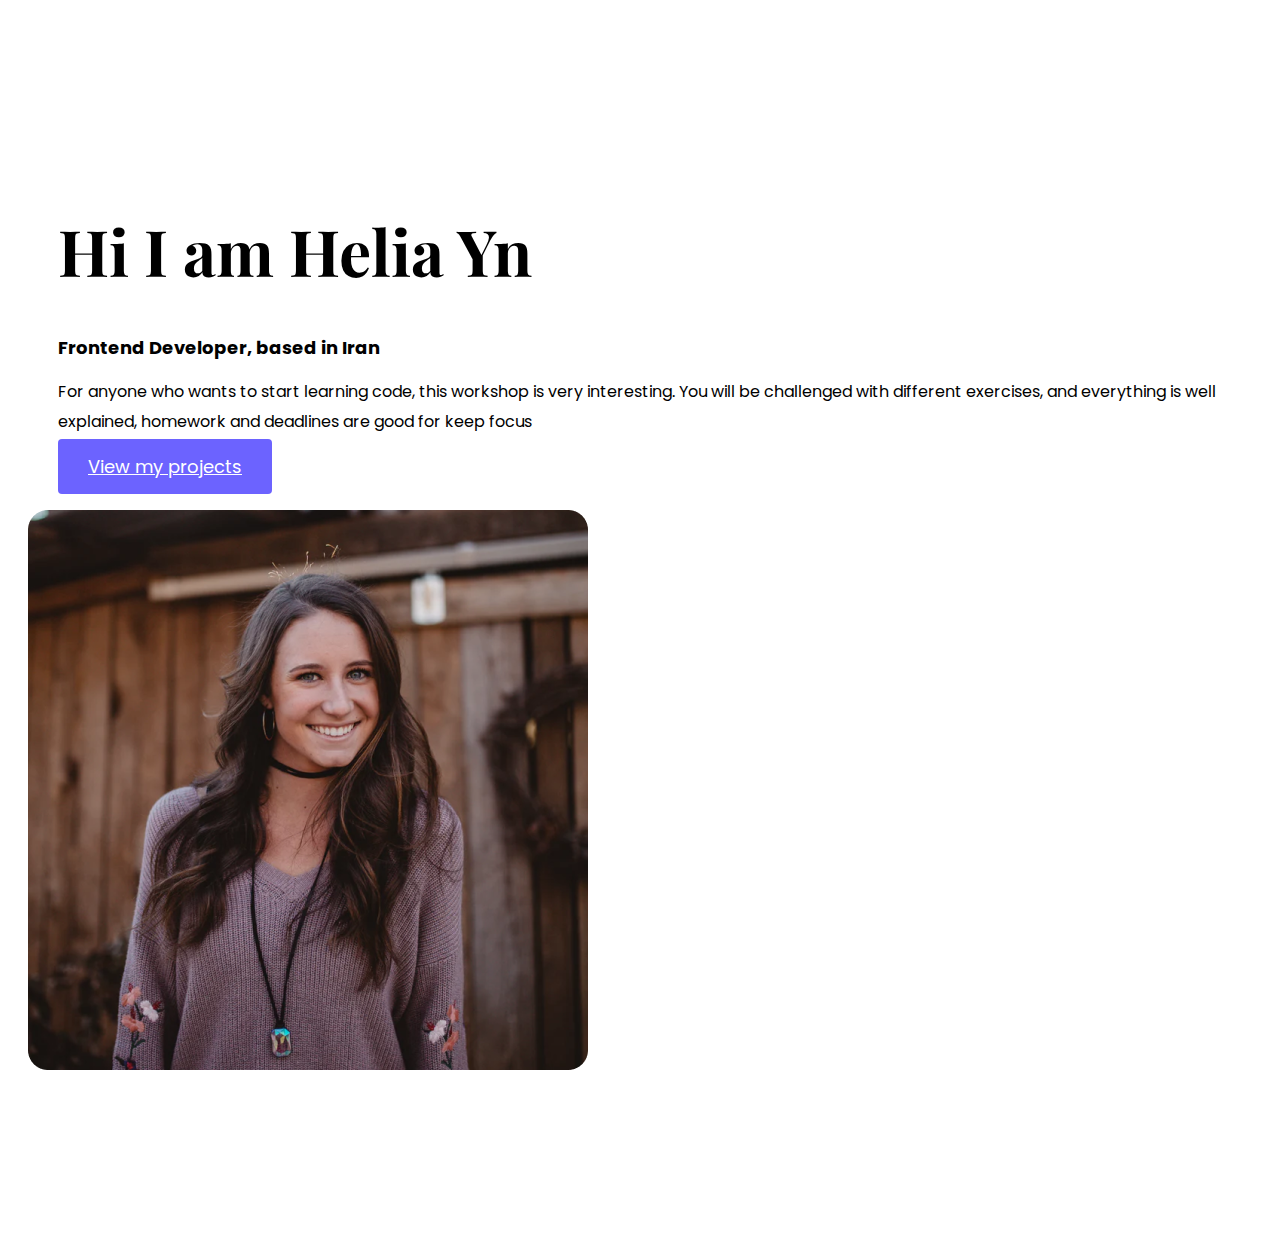
==== about.html @ fa98ce7e "about page" ====
<!DOCTYPE html>
<html lang="en">
  <head>
    <meta charset="UTF-8" />
    <meta name="viewport" content="width=device-width, initial-scale=1.0" />
    <title>Document</title>

    <link
      href="https://cdn.jsdelivr.net/npm/bootstrap@5.3.5/dist/css/bootstrap.min.css"
      rel="stylesheet"
      integrity="sha384-SgOJa3DmI69IUzQ2PVdRZhwQ+dy64/BUtbMJw1MZ8t5HZApcHrRKUc4W0kG879m7"
      crossorigin="anonymous"
    />

    <link rel="preconnect" href="https://fonts.googleapis.com" />
    <link rel="preconnect" href="https://fonts.gstatic.com" crossorigin />
    <link
      href="https://fonts.googleapis.com/css2?family=Geist:wght@100..900&family=Poppins:ital,wght@0,100;0,200;0,300;0,400;0,500;0,600;0,700;0,800;0,900;1,100;1,200;1,300;1,400;1,500;1,600;1,700;1,800;1,900&family=Roboto:ital,wght@0,100..900;1,100..900&family=Sour+Gummy:ital,wght@0,100..900;1,100..900&display=swap"
      rel="stylesheet"
    />
    <link rel="preconnect" href="https://fonts.googleapis.com" />
    <link rel="preconnect" href="https://fonts.gstatic.com" crossorigin />
    <link
      href="https://fonts.googleapis.com/css2?family=Geist:wght@100..900&family=Playfair+Display:ital,wght@0,400..900;1,400..900&family=Poppins:ital,wght@0,100;0,200;0,300;0,400;0,500;0,600;0,700;0,800;0,900;1,100;1,200;1,300;1,400;1,500;1,600;1,700;1,800;1,900&family=Roboto:ital,wght@0,100..900;1,100..900&family=Sour+Gummy:ital,wght@0,100..900;1,100..900&display=swap"
      rel="stylesheet"
    />
    <link
      rel="stylesheet"
      href="https://cdnjs.cloudflare.com/ajax/libs/font-awesome/6.7.2/css/all.min.css"
      integrity="sha512-Evv84Mr4kqVGRNSgIGL/F/aIDqQb7xQ2vcrdIwxfjThSH8CSR7PBEakCr51Ck+w+/U6swU2Im1vVX0SVk9ABhg=="
      crossorigin="anonymous"
      referrerpolicy="no-referrer"
    />
    <link rel="stylesheet" href="styles/portfolio.css" />
    <script
      src="https://cdn.jsdelivr.net/npm/bootstrap@5.3.5/dist/js/bootstrap.bundle.min.js"
      integrity="sha384-k6d4wzSIapyDyv1kpU366/PK5hCdSbCRGRCMv+eplOQJWyd1fbcAu9OCUj5zNLiq"
      crossorigin="anonymous"
    ></script>
  </head>
  <body>
    <div class="about-hero container">
      <div class="row">
        <div class="col-lg-6">
          <div class="about-content">
            <h1 class="mb-4">Hi I am Helia Yn</h1>
            <h2 class="mb-4">Frontend Developer, based in Iran</h2>
            <p class="mb-5">
              For anyone who wants to start learning code, this workshop is very
              interesting. You will be challenged with different exercises, and
              everything is well explained, homework and deadlines are good for
              keep focus
            </p>
            <a href="#" class="btn btn-branding">View my projects</a>
          </div>
        </div>
        <div class="col-lg-6">
          <img src="images/about.png" alt="" class="img-fluid" />
        </div>
      </div>
    </div>
  </body>
</html>
---- styles/portfolio.css ----
:root {
  --branding-color: #6c63ff;
  --heading-font-family: "Playfair Display", serif;
  --default-font-family: "Poppins", sans-serif;
  --secondary-color: #f9f7fe;
}
h1,
h2,
h3,
h4,
h5,
h6 {
  font-family: var(--heading-font-family);
  font-weight: bold;
}
body {
  font-family: var(--default-font-family);
}

h1 {
  font-size: 96px;
  line-height: 1.5;
}
h2 {
  font-size: 64px;
}
p {
  font-weight: normal;
  font-size: 16px;
  line-height: 30px;
}

.hero {
  background: var(--secondary-color);
  text-align: center;
  padding: 160px 20px;
}

.hero p {
  font-size: 30px;
  font-weight: bold;
  color: #272142;
  margin: 0;
}

.hero h2 {
  font-family: var(--heading-font-family);
  font-weight: normal;
  font-size: 24px;
  line-height: 2;
}
.about-hero {
  padding: 160px 20px;
}
.about-hero h1 {
  font-size: 64px;
  line-height: 80px;
}
.about-hero h2 {
  font-size: 18px;
  font-family: var(--default-font-family);
}
.about-content {
  margin: 30px;
}
.btn-branding {
  background-color: var(--branding-color);
  border-radius: 4px;
  color: white;
  font-size: 18px;
  line-height: 27px;
  padding: 15px 30px;
}
.btn-branding-outline {
  color: var(--branding-color);
  border: 1px solid var(--branding-color);
  border-radius: 4px;
  font-size: 18px;
  line-height: 27px;
  padding: 15px 30px;
}
.project {
  padding: 120px 60px;
}

@media (max-width: 900px) {
  h1 {
    font-size: 60px;
    line-height: 56px;
  }
  h2 {
    font-size: 44px;
  }
  .hero {
    padding: 80px 20px;
  }
  .hero p {
    font-size: 20px;
  }

  .project {
    padding: 0;
    text-align: center;
  }
  .about-hero {
    text-align: center;
    padding: 0;
  }
}
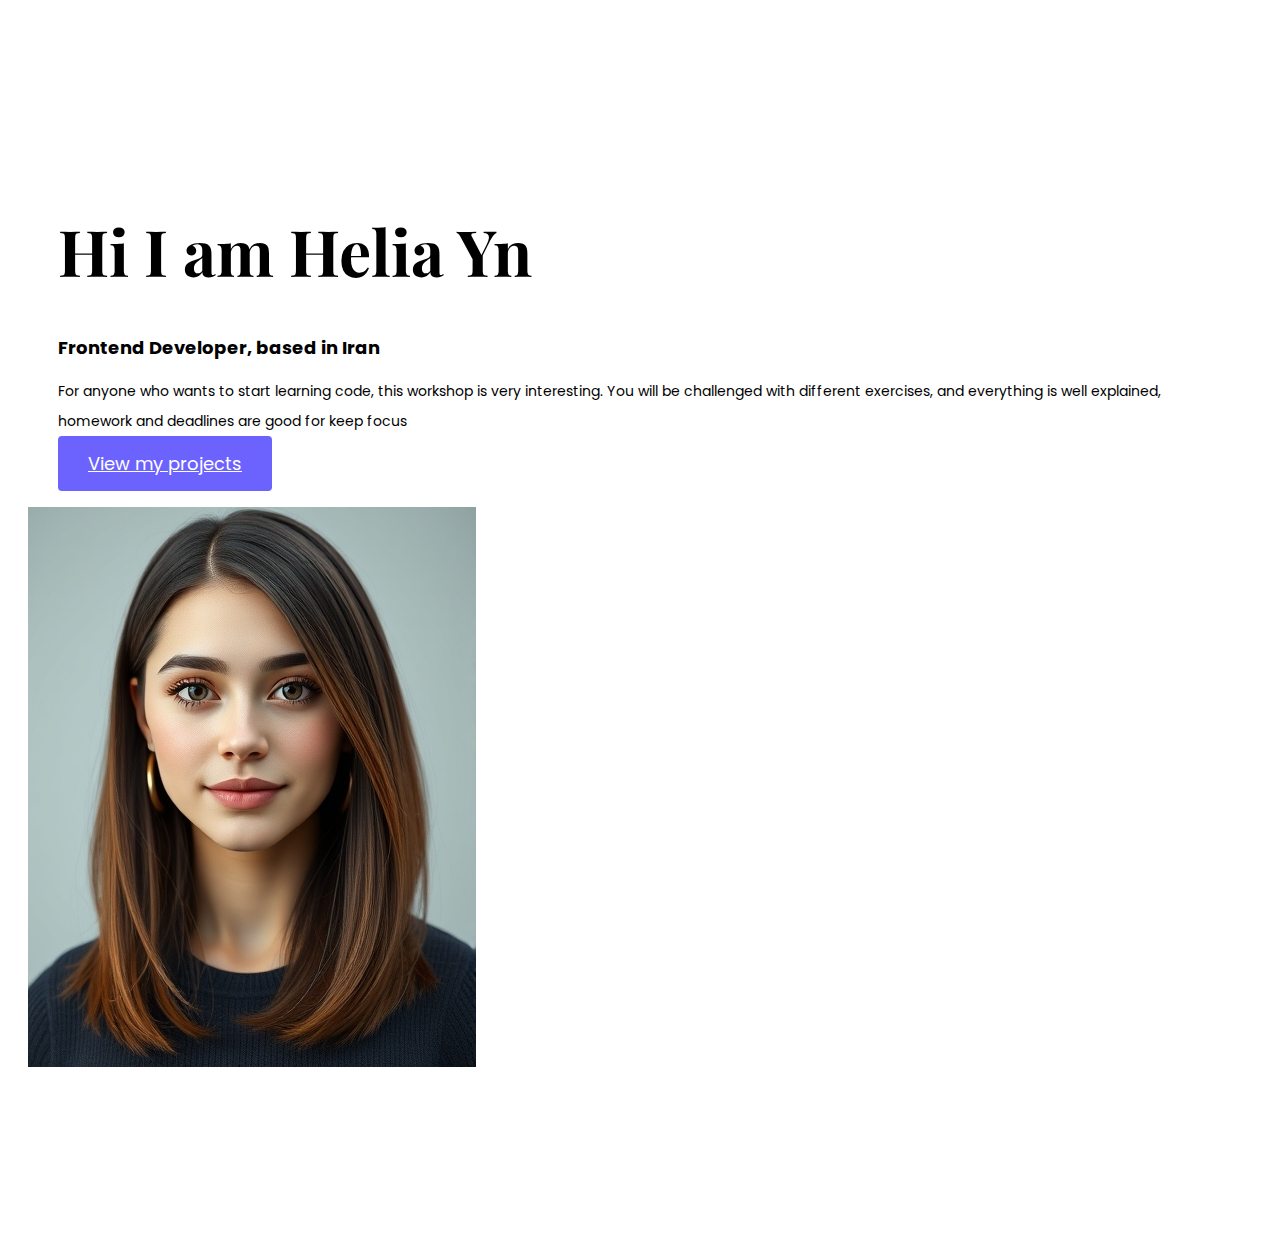
==== commit baa6e4d8: "Header" ====
--- a/about.html
+++ b/about.html
@@ -39,10 +39,10 @@
     ></script>
   </head>
   <body>
-    <div class="about-hero container">
+    <div class="hero-container container">
       <div class="row">
         <div class="col-lg-6">
-          <div class="about-content">
+          <div class="content">
             <h1 class="mb-4">Hi I am Helia Yn</h1>
             <h2 class="mb-4">Frontend Developer, based in Iran</h2>
             <p class="mb-5">
@@ -55,7 +55,7 @@
           </div>
         </div>
         <div class="col-lg-6">
-          <img src="images/about.png" alt="" class="img-fluid" />
+          <img src="images/about.jpg" alt="" class="img-fluid" />
         </div>
       </div>
     </div>
--- a/styles/portfolio.css
+++ b/styles/portfolio.css
@@ -29,7 +29,32 @@
   font-size: 16px;
   line-height: 30px;
 }
+.logo {
+  max-height: 70px;
+}
+nav {
+  padding: 10px 0;
+}
+nav ul {
+  margin: 0;
+  padding: 0;
+}
+nav li {
+  display: inline;
+  list-style: none;
+  line-height: 70px;
+  margin-left: 18px;
+}
 
+nav a {
+  text-decoration: none;
+  color: #272142;
+  transition: all 110ms ease-in-out;
+}
+nav a:hover,
+nav li.active a {
+  color: var(--branding-color);
+}
 .hero {
   background: var(--secondary-color);
   text-align: center;
@@ -49,18 +74,26 @@
   font-size: 24px;
   line-height: 2;
 }
-.about-hero {
+.hero-container {
   padding: 160px 20px;
 }
-.about-hero h1 {
+.content h1 {
   font-size: 64px;
   line-height: 80px;
 }
-.about-hero h2 {
+.content h2 {
   font-size: 18px;
   font-family: var(--default-font-family);
 }
-.about-content {
+.content h3 {
+  font-size: 24px;
+  line-height: 1.5;
+  font-family: var(--default-font-family);
+}
+.content p {
+  font-size: 14px;
+}
+.content {
   margin: 30px;
 }
 .btn-branding {
@@ -102,8 +135,17 @@
     padding: 0;
     text-align: center;
   }
-  .about-hero {
+  .hero-container {
     text-align: center;
     padding: 0;
   }
+  .logo {
+    max-height: 40px;
+  }
+  nav a {
+    font-size: 14px;
+  }
+  nav li {
+    line-height: 40px;
+  }
 }
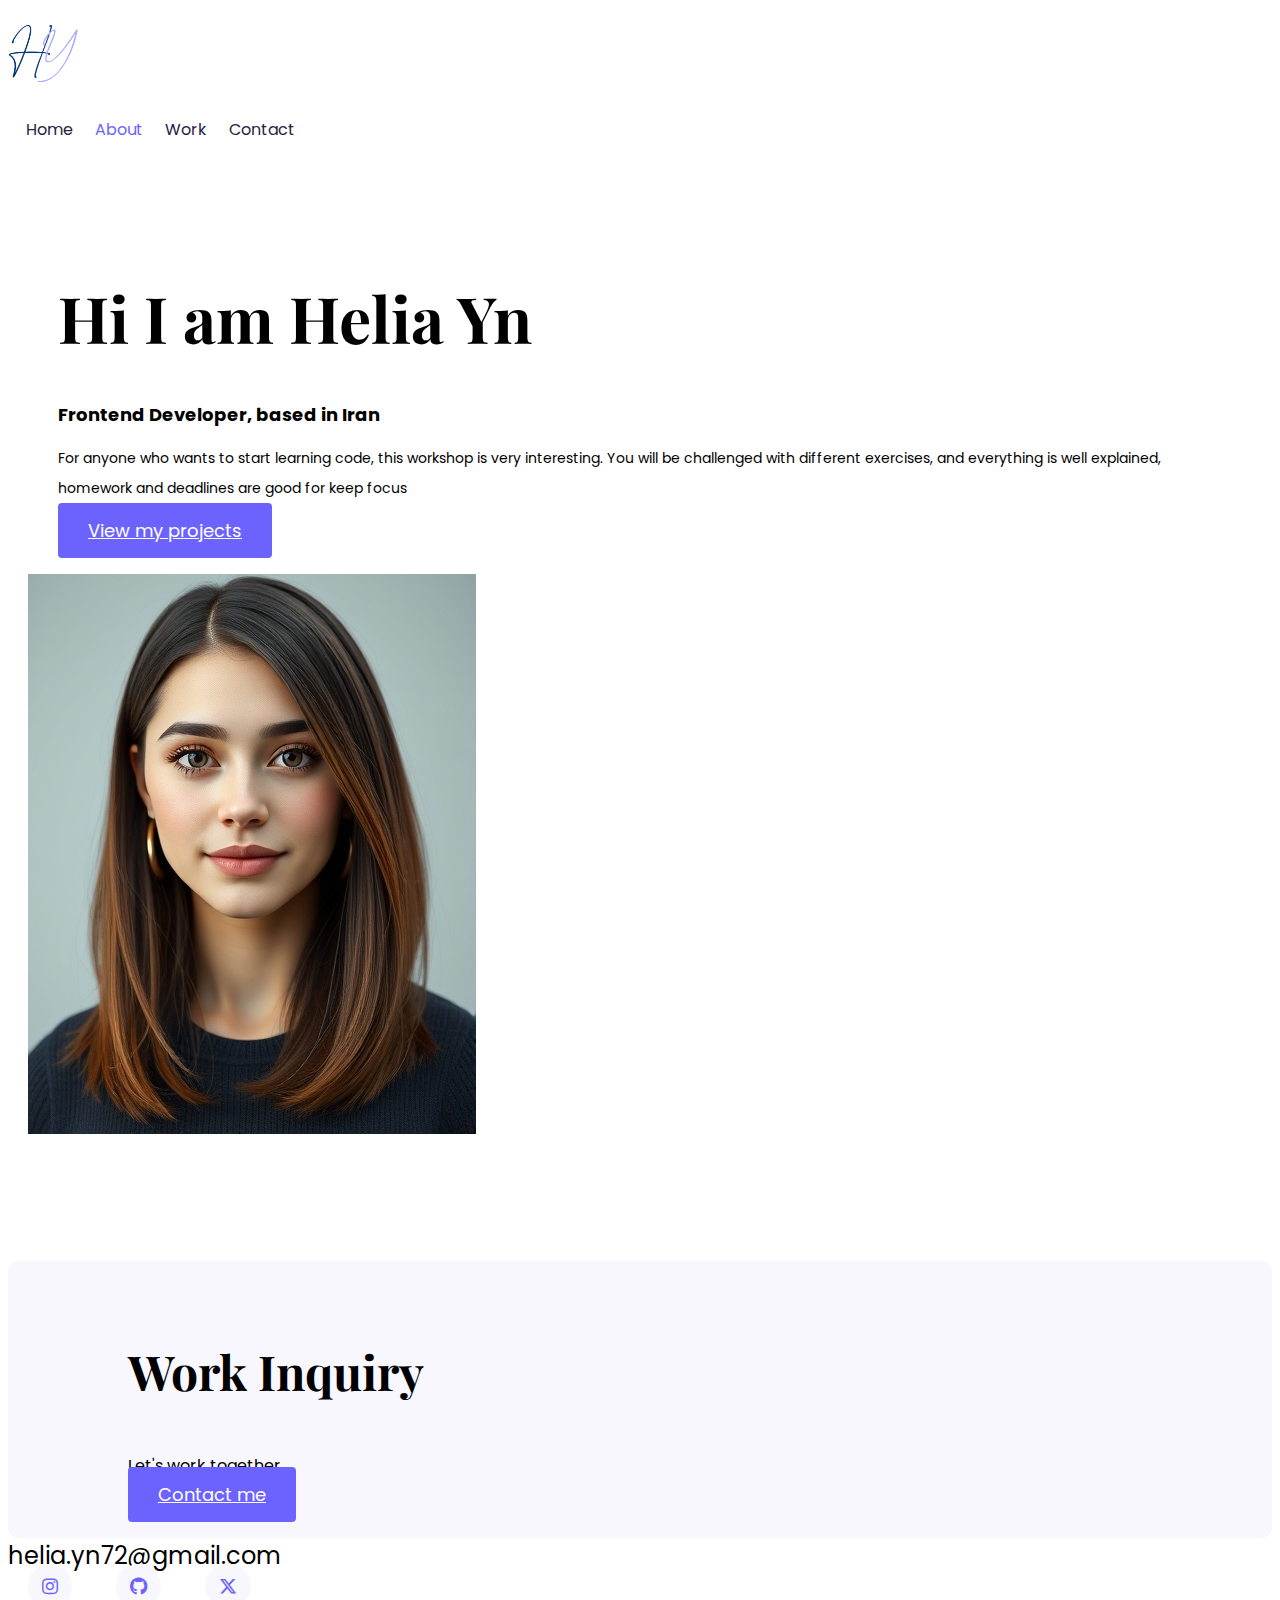
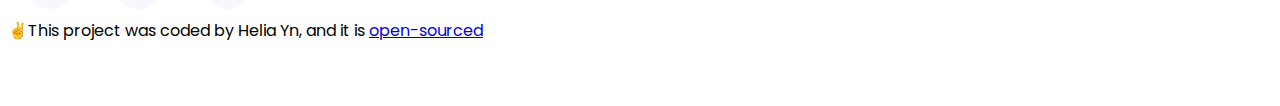
==== commit daed408b: "SEO" ====
--- a/about.html
+++ b/about.html
@@ -3,8 +3,12 @@
   <head>
     <meta charset="UTF-8" />
     <meta name="viewport" content="width=device-width, initial-scale=1.0" />
-    <title>Document</title>
+    <meta
+      name="description"
+      content="About Helia, Helia is a passionate front-end developer specializing in modern, responsive websites using HTML, CSS, JavaScript, and React. Explore her portfolio of creative, user-friendly web projects."
+    />
 
+    <title>About Helia- Helia Yn</title>
     <link
       href="https://cdn.jsdelivr.net/npm/bootstrap@5.3.5/dist/css/bootstrap.min.css"
       rel="stylesheet"
@@ -39,6 +43,28 @@
     ></script>
   </head>
   <body>
+    <div class="container">
+      <nav class="d-flex justify-content-between">
+        <a href="/" title="Homepage">
+          <img src="images/HYn.png" alt="Helia Logo" class="logo" />
+        </a>
+
+        <ul>
+          <li>
+            <a href="/" title="Homepage">Home</a>
+          </li>
+          <li class="active">
+            <a href="/about.html" title="About Helia">About</a>
+          </li>
+          <li>
+            <a href="/work.html" title="Helia's Work">Work</a>
+          </li>
+          <li>
+            <a href="/contact.html" title="Contact Helia">Contact</a>
+          </li>
+        </ul>
+      </nav>
+    </div>
     <div class="hero-container container">
       <div class="row">
         <div class="col-lg-6">
@@ -51,13 +77,66 @@
               everything is well explained, homework and deadlines are good for
               keep focus
             </p>
-            <a href="#" class="btn btn-branding">View my projects</a>
+            <a href="/work.html" class="btn btn-branding">View my projects</a>
           </div>
         </div>
         <div class="col-lg-6">
-          <img src="images/about.jpg" alt="" class="img-fluid" />
+          <img src="images/about.jpg" alt="Helia image" class="img-fluid" />
         </div>
       </div>
     </div>
+    <footer class="container">
+      <div class="contact-box d-flex justify-content-between mb-5">
+        <div>
+          <h3>Work Inquiry</h3>
+          <p class="text-muted">Let's work together</p>
+        </div>
+        <div>
+          <a
+            href="/contact.html"
+            class="btn btn-branding mt-2"
+            title="Contact Helia Yn"
+            >Contact me</a
+          >
+        </div>
+      </div>
+      <div class="d-flex justify-content-center mb-5">
+        <a
+          href="mailto:helia.yn72@gmail.com"
+          class="email-link"
+          title="Email Helia"
+          >helia.yn72@gmail.com</a
+        >
+      </div>
+
+      <div class="social-links d-flex justify-content-center">
+        <a
+          href="https://www.Instagram.com/yn-helia"
+          target="_blank"
+          title="Instagram profile"
+        >
+          <i class="fa-brands fa-instagram"></i
+        ></a>
+        <a
+          href="https://github.com/heliyo"
+          target="_blank"
+          title="Github profile"
+        >
+          <i class="fa-brands fa-github"></i
+        ></a>
+        <a
+          href="https://www.x.com/heliaYn"
+          target="_blank"
+          title="X-twitter profile"
+          ><i class="fa-brands fa-x-twitter"></i
+        ></a>
+      </div>
+      <p class="text-center mt-4">
+        ✌️This project was coded by Helia Yn, and it is
+        <a href="https://github.com/heliyo/portfolio-project" target="_blank"
+          >open-sourced</a
+        >
+      </p>
+    </footer>
   </body>
 </html>
--- a/styles/portfolio.css
+++ b/styles/portfolio.css
@@ -23,6 +23,9 @@
 }
 h2 {
   font-size: 64px;
+}
+h3 {
+  font-size: 48px;
 }
 p {
   font-weight: normal;
@@ -58,7 +61,7 @@
 .hero {
   background: var(--secondary-color);
   text-align: center;
-  padding: 160px 20px;
+  padding: 80px 20px;
 }
 
 .hero p {
@@ -75,7 +78,7 @@
   line-height: 2;
 }
 .hero-container {
-  padding: 160px 20px;
+  padding: 60px 20px;
 }
 .content h1 {
   font-size: 64px;
@@ -115,6 +118,40 @@
 .project {
   padding: 120px 60px;
 }
+footer {
+  margin: 60px 0;
+}
+footer .contact-box {
+  background-color: var(--secondary-color);
+  padding: 30px 120px;
+  border-radius: 10px;
+}
+footer .contact-box p {
+  margin: 0;
+}
+footer .email-link {
+  text-decoration: none;
+  color: black;
+  font-size: 24px;
+  text-align: center;
+}
+footer .email-link:hover {
+  color: var(--branding-color);
+}
+footer .social-links a {
+  margin: 20px;
+  color: #6c63ff;
+  background-color: var(--secondary-color);
+  padding: 10px 14px;
+  border-radius: 50%;
+  font-size: 18px;
+  transition: all 100ms ease-in-out;
+}
+
+footer .social-links a:hover {
+  color: white;
+  background-color: var(--branding-color);
+}
 
 @media (max-width: 900px) {
   h1 {
@@ -124,9 +161,10 @@
   h2 {
     font-size: 44px;
   }
-  .hero {
-    padding: 80px 20px;
+  h3 {
+    font-size: 22px;
   }
+
   .hero p {
     font-size: 20px;
   }
@@ -148,4 +186,14 @@
   nav li {
     line-height: 40px;
   }
+  footer .contact-box {
+    padding: 30px;
+  }
+  footer .contact-box p {
+    font-size: 14px;
+  }
+  footer .contact-box .btn {
+    padding: 10px;
+    font-size: 14px;
+  }
 }
